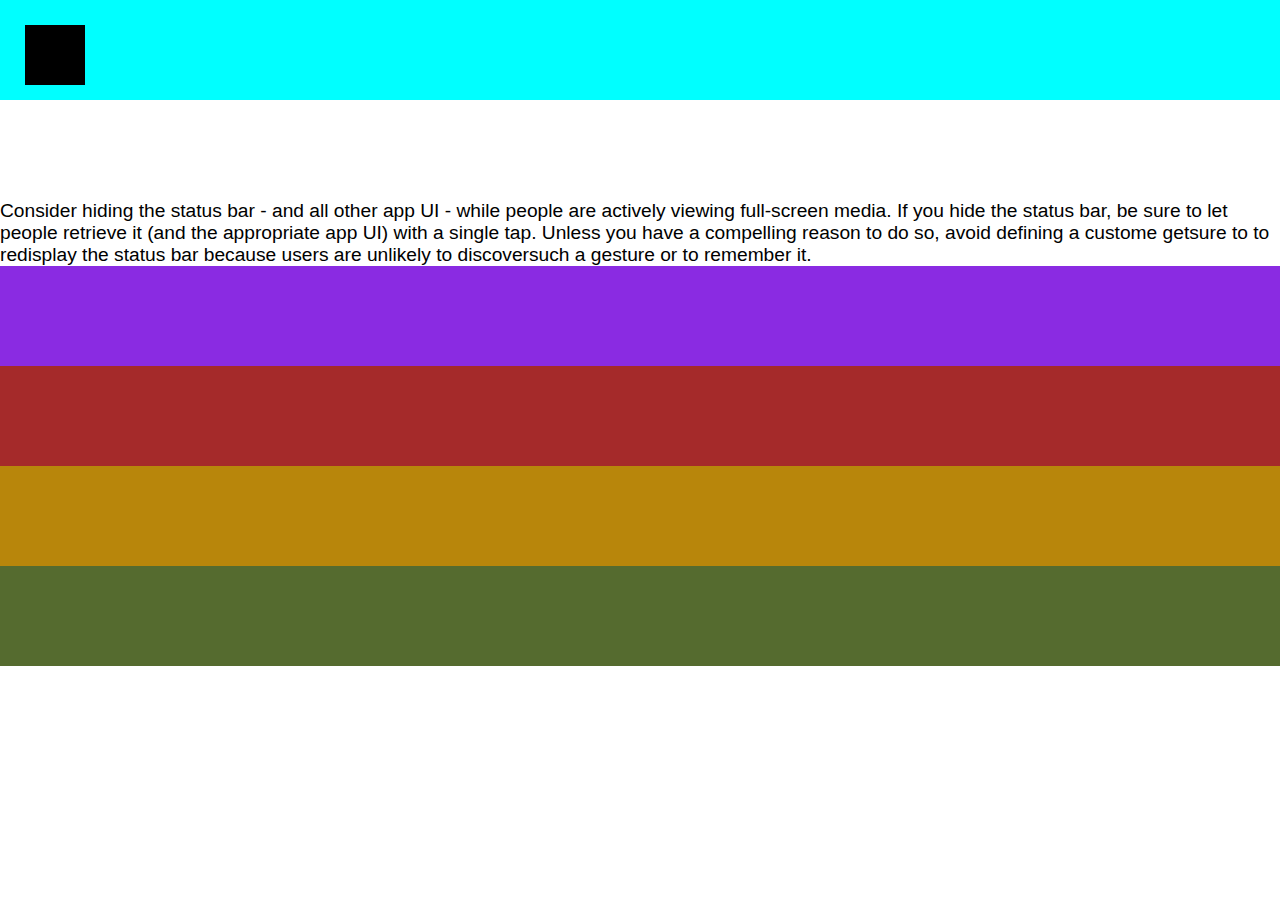
==== index.html @ e0213553 "Add files via upload" ====
<!-- Put your HTML HERE, make sure to connect your index.css sheet -->
<!DOCTYPE HTML>
<html>
    <head>
        <title>Third Lab</title>
        <link rel="stylesheet" href="index.css"/>
    </head>

    <body>
        <div class="row row-1">
            <div class="row-1-div"></div>
        </div>

        <div class="row-big row-2"></div>
            <span class="row-2 span">
              Consider hiding the status bar - and all other app UI -
              while people are actively viewing full-screen media. If you
              hide the status bar, be sure to let people retrieve it (and
              the appropriate app UI) with a single tap. Unless you have a 
              compelling reason to do so, avoid defining a custome getsure to
              to redisplay the status bar because users are unlikely to 
              discoversuch a gesture or to remember it.  
            </span>
            
        <div class="row-3"></div>
        <div class="row-4"></div>
        <div class="row-5"></div>
        <div class="row-6"></div>
    </body>
</html>
---- index.css ----
body, html {
    margin: 0;
    padding: 0;
}

.row {
    width: 100%;
    height: 100px;
}

.row-1 {
   padding: 25px;
   background-color: aqua;
   box-sizing: border-box;
}

.row-1 div {
    width: 60px;
    height: 60px;
    background-color: black;
}

.row-big {
    width: 100%;
    height: 200px;
}

.row-2 {
    width: 100%;
    height: 100px;
}

.row-3 {
   width: 100%;
   height: 100px;
   background-color: blueviolet; 
}

.row-4 {
    width: 100%;
   height: 100px;
   background-color: brown;
}

.row-5 {
    width: 100%;
   height: 100px;
   background-color: darkgoldenrod;
}

.row-6 {
    width: 100%;
   height: 100px;
   background-color: darkolivegreen;
}

.span {
    font-family: 'Segoe UI', Tahoma, Geneva, Verdana, sans-serif;
    font-size: larger;
}
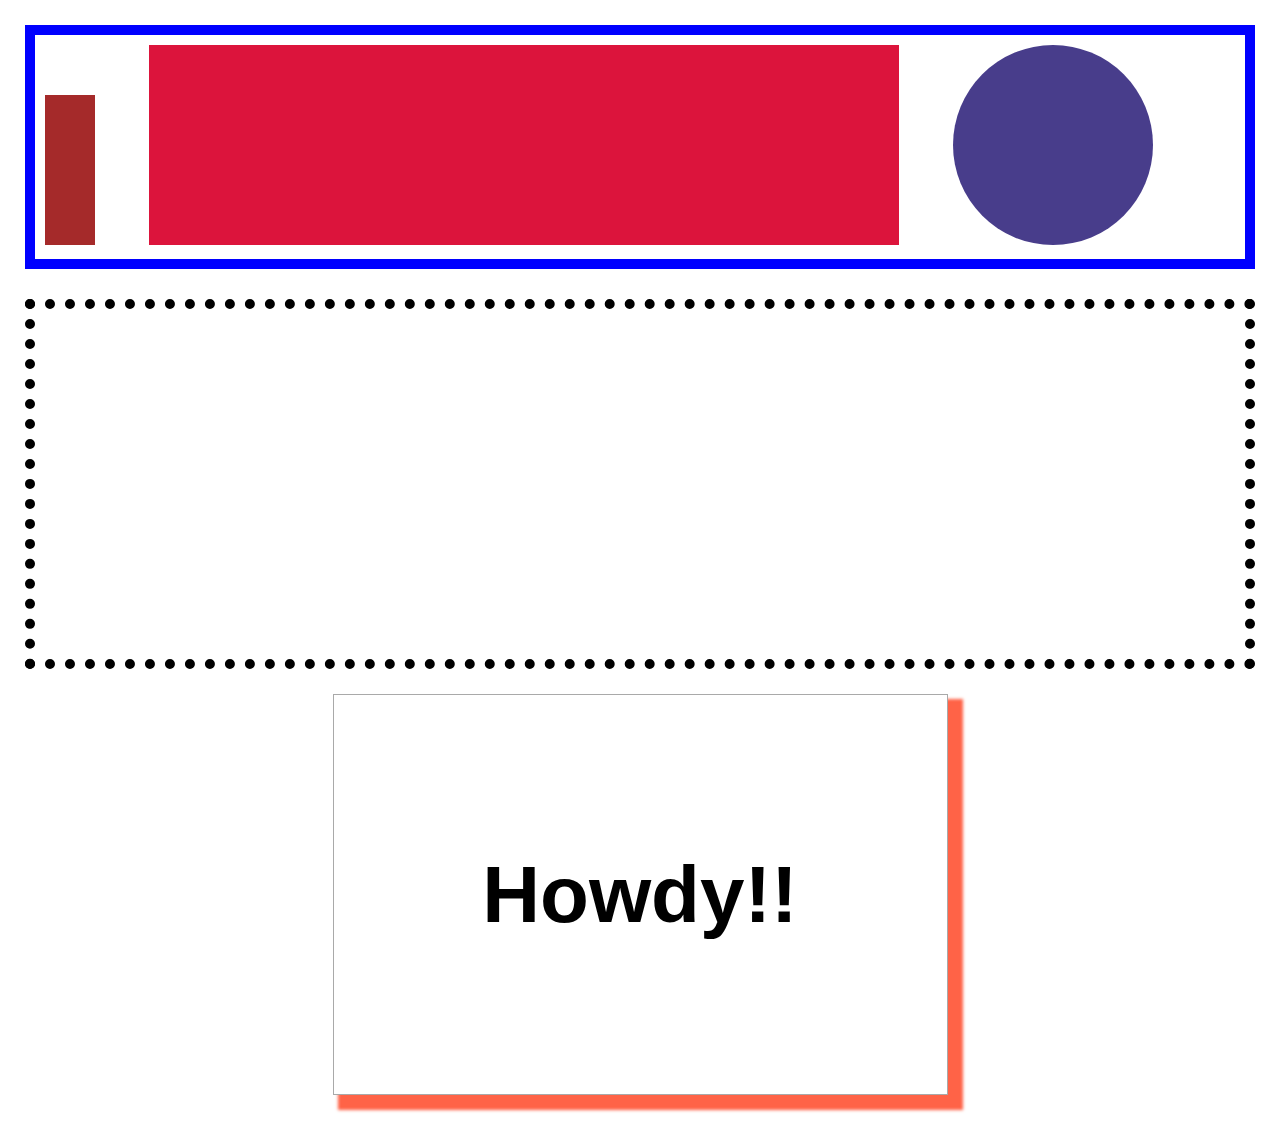
==== commit 6b625058: "Add files via upload" ====
--- a/index.html
+++ b/index.html
@@ -1,30 +1,30 @@
 <!-- Put your HTML HERE, make sure to connect your index.css sheet -->
-<!DOCTYPE HTML>
+<!DOCTYPE html>
 <html>
     <head>
-        <title>Third Lab</title>
-        <link rel="stylesheet" href="index.css"/>
+        <title>Second Lab</title>
+        <link rel="stylesheet" href="index.css" />
     </head>
 
     <body>
-        <div class="row row-1">
-            <div class="row-1-div"></div>
+     <div class="container-one">
+        <div class="square-one">
+
         </div>
+        <div class="square-two">
 
-        <div class="row-big row-2"></div>
-            <span class="row-2 span">
-              Consider hiding the status bar - and all other app UI -
-              while people are actively viewing full-screen media. If you
-              hide the status bar, be sure to let people retrieve it (and
-              the appropriate app UI) with a single tap. Unless you have a 
-              compelling reason to do so, avoid defining a custome getsure to
-              to redisplay the status bar because users are unlikely to 
-              discoversuch a gesture or to remember it.  
-            </span>
-            
-        <div class="row-3"></div>
-        <div class="row-4"></div>
-        <div class="row-5"></div>
-        <div class="row-6"></div>
+        </div>
+        <div class="circle-one">
+
+        </div>
+    </div>
+    <div class="container-two">
+        <div class="box-shadow">
+
+        </div>
+    </div>
+    <div class="container-three">
+        <h1>Howdy!!</h1>
+    </div>
     </body>
 </html>--- a/index.css
+++ b/index.css
@@ -1,60 +1,66 @@
-body, html {
+body {
     margin: 0;
-    padding: 0;
+    padding: 25px;
 }
 
-.row {
+.container-one {
     width: 100%;
-    height: 100px;
+    border: 10px solid blue;
+    padding: 10px;
+    box-sizing: border-box;
 }
 
-.row-1 {
-   padding: 25px;
-   background-color: aqua;
-   box-sizing: border-box;
+.square-one {
+    height: 150px ;
+    width: 50px;
+    background-color: brown;
+    display: inline-block;
 }
 
-.row-1 div {
-    width: 60px;
-    height: 60px;
-    background-color: black;
+.square-two {
+    height: 200px;
+    width: 750px;
+    background-color: crimson;
+    display: inline-block;
+    margin: 0 50px;
 }
 
-.row-big {
-    width: 100%;
+.circle-one {
     height: 200px;
+    width: 200px;
+    background-color: darkslateblue;
+    display: inline-block;
+    border-radius: 50%;
 }
 
-.row-2 {
+.container-two {
     width: 100%;
-    height: 100px;
+    border: 10px dotted black;
+    padding: 50px;
+    box-sizing: border-box;
+    margin-top: 30px;
 }
 
-.row-3 {
-   width: 100%;
-   height: 100px;
-   background-color: blueviolet; 
+.box-shadow {
+    margin: 25px 50px;
+    height: 200px;
+    width: fit-content;
+    background-color: cadetblue;
+    box-shadow: darkblue 10px 10px;
 }
 
-.row-4 {
-    width: 100%;
-   height: 100px;
-   background-color: brown;
+.container-three {
+    margin: 25px auto;
+    box-shadow: tomato 10px 10px 3px 5px;
+    width: 50%;
+    border: 1px solid darkgrey;
+    background-color: white;
+    box-sizing: border-box;
+    padding: 100px;
 }
 
-.row-5 {
-    width: 100%;
-   height: 100px;
-   background-color: darkgoldenrod;
-}
-
-.row-6 {
-    width: 100%;
-   height: 100px;
-   background-color: darkolivegreen;
-}
-
-.span {
-    font-family: 'Segoe UI', Tahoma, Geneva, Verdana, sans-serif;
-    font-size: larger;
-}
+.container-three h1 {
+    font-size: 80px;
+    font-family: 'Gill Sans', 'Gill Sans MT', Calibri, 'Trebuchet MS', sans-serif;
+    text-align: center;
+}